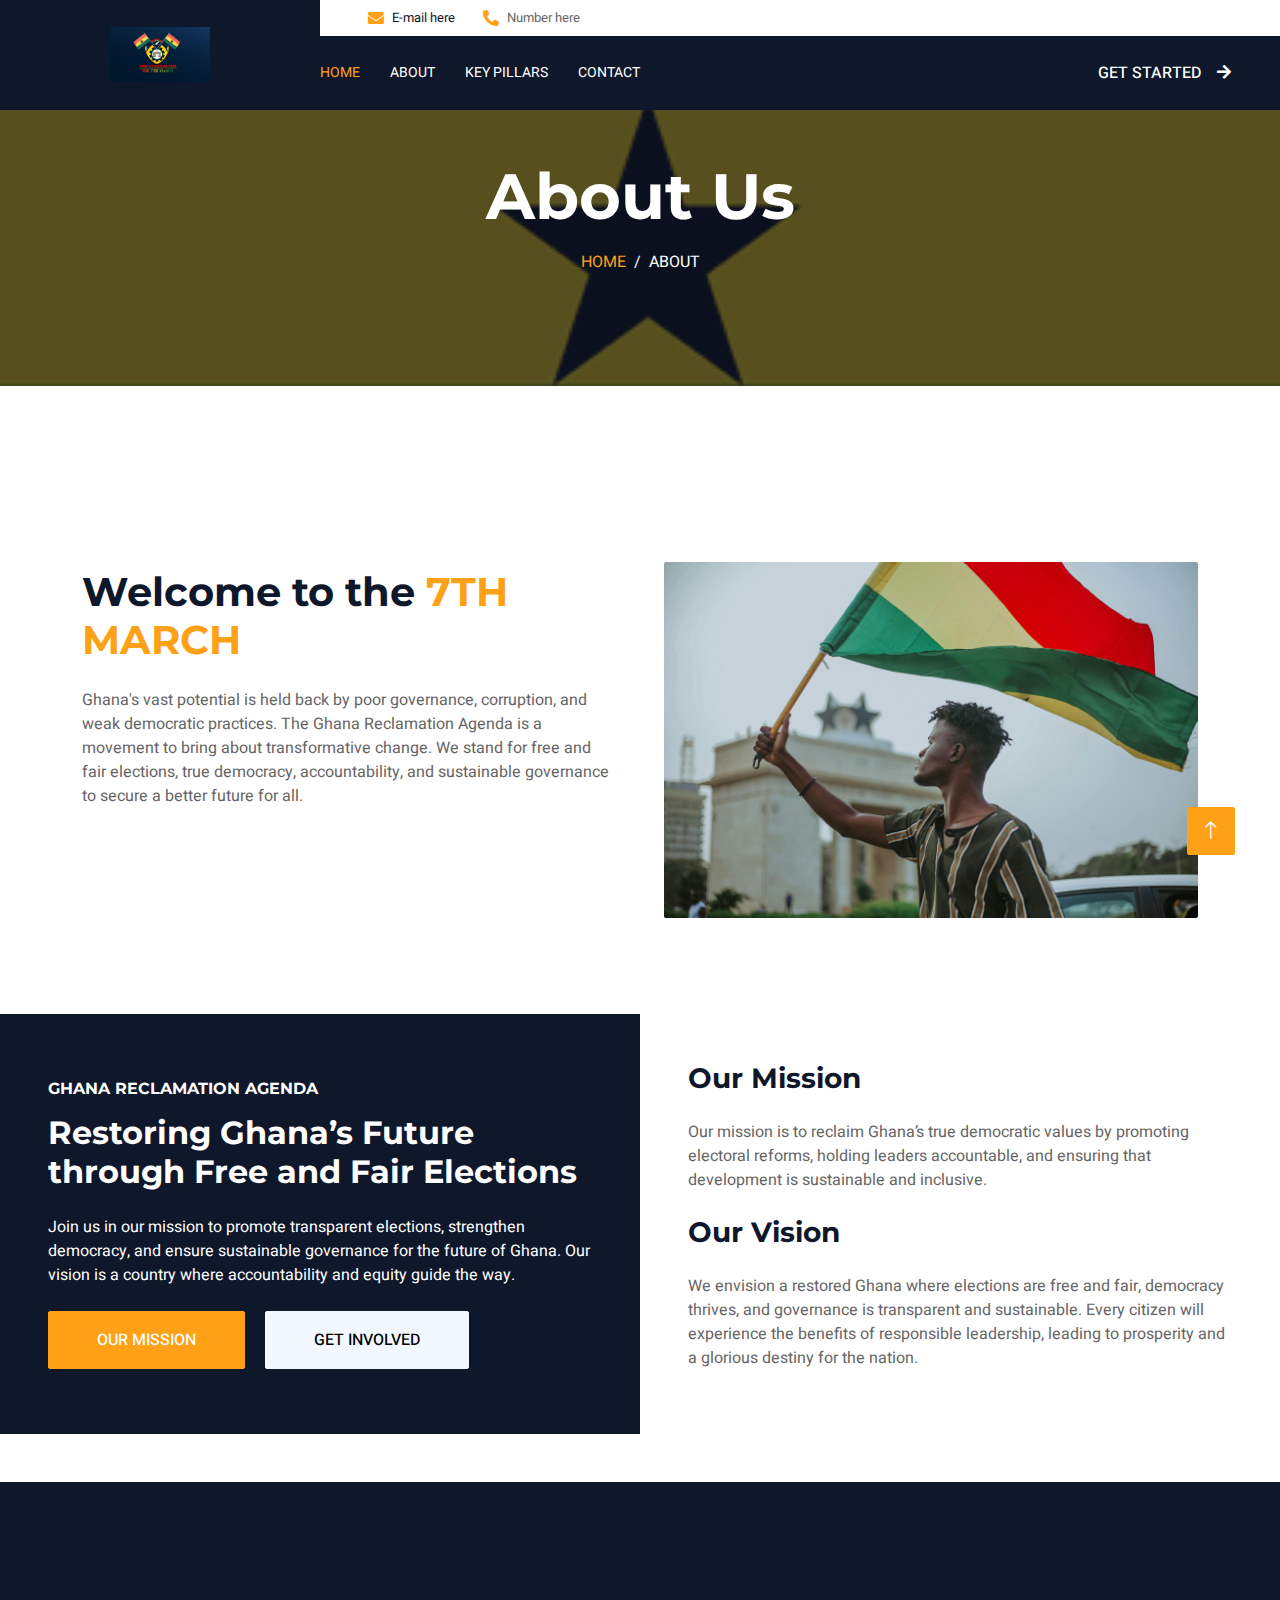
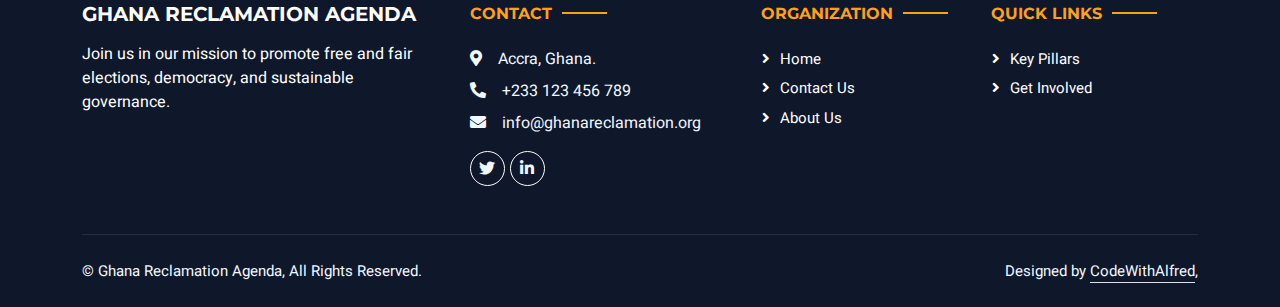
==== about.html @ 438776fb "feat: about us page" ====
<!DOCTYPE html>
<html lang="en">
  <head>
    <meta charset="utf-8" />
    <title>7th March</title>
    <meta content="width=device-width, initial-scale=1.0" name="viewport" />
    <meta content="" name="keywords" />
    <meta content="" name="description" />

    <!-- Favicon -->
    <link href="img/prime-code.png" rel="icon" />

    <!-- Google Web Fonts -->
    <link rel="preconnect" href="https://fonts.googleapis.com" />
    <link rel="preconnect" href="https://fonts.gstatic.com" crossorigin />
    <link
      href="https://fonts.googleapis.com/css2?family=Heebo:wght@400;500;600;700&family=Montserrat:wght@400;500;600;700&display=swap"
      rel="stylesheet"
    />

    <!-- Icon Font Stylesheet -->
    <link
      href="https://cdnjs.cloudflare.com/ajax/libs/font-awesome/5.10.0/css/all.min.css"
      rel="stylesheet"
    />
    <link
      href="https://cdn.jsdelivr.net/npm/bootstrap-icons@1.4.1/font/bootstrap-icons.css"
      rel="stylesheet"
    />

    <!-- Libraries Stylesheet -->
    <link href="lib/animate/animate.min.css" rel="stylesheet" />
    <link href="lib/owlcarousel/assets/owl.carousel.min.css" rel="stylesheet" />
    <link
      href="lib/tempusdominus/css/tempusdominus-bootstrap-4.min.css"
      rel="stylesheet"
    />

    <!-- Customized Bootstrap Stylesheet -->
    <link href="css/bootstrap.min.css" rel="stylesheet" />

    <!-- Template Stylesheet -->
    <link href="css/style.css" rel="stylesheet" />
  </head>

  <body>
    <div class="container-xxl bg-white p-0">
      <!-- Spinner Start -->
      <div
        id="spinner"
        class="show bg-white position-fixed translate-middle w-100 vh-100 top-50 start-50 d-flex align-items-center justify-content-center"
      >
        <div
          class="spinner-border text-primary"
          style="width: 3rem; height: 3rem"
          role="status"
        >
          <span class="sr-only">Loading...</span>
        </div>
      </div>
      <!-- Spinner End -->

      <!-- Header Start -->
      <header class="container-fluid bg-dark px-0">
        <div class="row gx-0">
          <div class="col-lg-3 bg-dark d-none d-lg-block">
            <a
              href="index.html"
              class="navbar-brand w-100 h-100 m-0 p-0 d-flex align-items-center justify-content-center"
            >
              <img src="img/logo.jpg" class="logo" alt="logo" />
            </a>
          </div>
          <div class="col-lg-9">
            <div class="row gx-0 bg-white d-none d-lg-flex">
              <div class="col-lg-9 px-5 text-start">
                <div class="h-100 d-inline-flex align-items-center py-2 me-4">
                  <i class="fa fa-envelope text-primary me-2"></i>
                  <a href="mailto:primecodegh.com" class="text-dark">
                    <p class="mb-0 p-header">E-mail here</p>
                  </a>
                </div>
                <div class="h-100 d-inline-flex align-items-center py-2">
                  <i class="fa fa-phone-alt text-primary me-2"></i>
                  <p class="mb-0 p-header">Number here</p>
                </div>
              </div>
            </div>
            <nav class="navbar navbar-expand-lg bg-dark navbar-dark p-3 p-lg-0">
              <a href="index.html" class="navbar-brand d-block d-lg-none">
                <img src="img/logo.jpg" class="logo" alt="logo" />
              </a>
              <button
                type="button"
                class="navbar-toggler"
                data-bs-toggle="collapse"
                data-bs-target="#navbarCollapse"
              >
                <span class="navbar-toggler-icon"></span>
              </button>
              <div
                class="collapse navbar-collapse justify-content-between"
                id="navbarCollapse"
              >
                <div class="navbar-nav mr-auto py-0">
                  <a href="index.html" class="nav-item nav-link active">Home</a>
                  <a href="about.html" class="nav-item nav-link">About</a>
                  <a href="service.html" class="nav-item nav-link"
                    >Key Pillars</a
                  >
                  <a href="contact.html" class="nav-item nav-link">Contact</a>
                </div>
                <a
                  href="contact.html"
                  class="btn btn-dark rounded-0 py-4 px-md-5 d-none d-lg-block"
                  >GET STARTED<i class="fa fa-arrow-right ms-3"></i
                ></a>
              </div>
            </nav>
          </div>
        </div>
      </header>
      <!-- Header End -->

      <!-- Page Header Start -->
      <div
        class="container-fluid page-header mb-5 p-0"
        style="background-image: url(img/Flag_Ghana.jpg)"
      >
        <div class="container-fluid page-header-inner py-5">
          <div class="container text-center pb-5">
            <h1 class="display-3 text-white mb-3 animated slideInDown">
              About Us
            </h1>
            <nav aria-label="breadcrumb">
              <ol class="breadcrumb justify-content-center text-uppercase">
                <li class="breadcrumb-item"><a href="#">Home</a></li>
                <li
                  class="breadcrumb-item text-white active"
                  aria-current="page"
                >
                  About
                </li>
              </ol>
            </nav>
          </div>
        </div>
      </div>
      <!-- Page Header End -->

      <!-- About Start -->
      <section class="container-xxl py-5">
        <div class="container">
          <div class="row g-5 align-items-center">
            <div class="col-lg-6">
              <h1 class="mb-4">
                Welcome to the
                <span class="text-primary text-uppercase">7th March</span>
              </h1>
              <div></div>
              <p class="mb-4">
                Ghana's vast potential is held back by poor governance,
                corruption, and weak democratic practices. The Ghana Reclamation
                Agenda is a movement to bring about transformative change. We
                stand for free and fair elections, true democracy,
                accountability, and sustainable governance to secure a better
                future for all.
              </p>
            </div>
            <div class="col-lg-6">
              <img
                class="img-fluid rounded"
                data-wow-delay="0.1s"
                src="img/person-flag.jpg"
                style="margin-top: 15%"
              />
            </div>
          </div>
        </div>
      </section>
      <!-- About End -->

      <!-- Video Start -->
      <section class="container-xxl py-5 px-0">
        <div class="row g-0">
          <div class="col-md-6 bg-dark d-flex align-items-center">
            <div class="p-5">
              <h6 class="text-start text-white text-uppercase mb-3">
                Ghana Reclamation Agenda
              </h6>
              <h2 class="text-white mb-4">
                Restoring Ghana’s Future through Free and Fair Elections
              </h2>
              <p class="text-white mb-4">
                Join us in our mission to promote transparent elections,
                strengthen democracy, and ensure sustainable governance for the
                future of Ghana. Our vision is a country where accountability
                and equity guide the way.
              </p>
              <a
                href="pillars.html"
                class="btn btn-primary py-md-3 px-md-5 me-3"
                >Our Mission</a
              >
              <a href="get-involved.html" class="btn btn-light py-md-3 px-md-5"
                >Get Involved</a
              >
            </div>
          </div>
          <div class="col-lg-6 p-5">
            <h3 class="mb-4">Our Mission</h3>
            <p class="mb-4">
              Our mission is to reclaim Ghana’s true democratic values by
              promoting electoral reforms, holding leaders accountable, and
              ensuring that development is sustainable and inclusive.
            </p>

            <h3 class="mb-4">Our Vision</h3>
            <p>
              We envision a restored Ghana where elections are free and fair,
              democracy thrives, and governance is transparent and sustainable.
              Every citizen will experience the benefits of responsible
              leadership, leading to prosperity and a glorious destiny for the
              nation.
            </p>
          </div>
        </div>
      </section>
      <!-- Video Start -->

      <!-- Footer Start -->
      <footer class="container-fluid bg-dark text-light footer">
        <div class="container pb-5">
          <div class="row g-5">
            <div class="col-md-6 col-lg-4">
              <div>
                <a href="index.html">
                  <h5 class="text-white text-uppercase mb-3">
                    Ghana Reclamation Agenda
                  </h5>
                </a>
                <p class="text-white mb-0">
                  Join us in our mission to promote free and fair elections,
                  democracy, and sustainable governance.
                </p>
              </div>
            </div>
            <div class="col-md-6 col-lg-3">
              <h6
                class="section-title text-start text-primary text-uppercase mb-4"
              >
                Contact
              </h6>
              <p class="mb-2">
                <i class="fa fa-map-marker-alt me-3"></i>Accra, Ghana.
              </p>
              <p class="mb-2">
                <i class="fa fa-phone-alt me-3"></i>+233 123 456 789
              </p>
              <p class="mb-2">
                <i class="fa fa-envelope me-3"></i>info@ghanareclamation.org
              </p>
              <div class="d-flex pt-2">
                <a
                  class="btn btn-outline-light btn-social"
                  href="#"
                  target="_blank"
                  ><i class="fab fa-twitter"></i
                ></a>
                <a
                  class="btn btn-outline-light btn-social"
                  href="#"
                  target="_blank"
                  ><i class="fab fa-linkedin-in"></i
                ></a>
              </div>
            </div>
            <div class="col-lg-5 col-md-12">
              <div class="row gy-5 g-4">
                <div class="col-md-6">
                  <h6
                    class="section-title text-start text-primary text-uppercase mb-4"
                  >
                    Organization
                  </h6>
                  <a class="btn btn-link" href="index.html">Home</a>
                  <a class="btn btn-link" href="contact.html">Contact Us</a>
                  <a class="btn btn-link" href="about.html">About Us</a>
                </div>
                <div class="col-md-6">
                  <h6
                    class="section-title text-start text-primary text-uppercase mb-4"
                  >
                    Quick Links
                  </h6>
                  <a class="btn btn-link" href="service.html">Key Pillars</a>
                  <a class="btn btn-link" href="contact.html">Get Involved</a>
                </div>
              </div>
            </div>
          </div>
        </div>
        <div class="container">
          <div class="copyright">
            <div class="row">
              <div class="col-md-6 text-center text-md-start mb-3 mb-md-0">
                &copy;
                <a href="#">Ghana Reclamation Agenda</a>, All Rights Reserved.
              </div>
              <div class="col-md-6 text-center text-md-end mb-3 mb-md-0">
                Designed by
                <a
                  class="border-bottom"
                  href="https://alfredasante.vercel.app/"
                  target="_blank"
                  rel="noopener noreferrer"
                  >CodeWithAlfred</a
                >,
              </div>
            </div>
          </div>
        </div>
      </footer>
      <!-- Footer End -->

      <!-- Back to Top -->
      <a href="#" class="btn btn-lg btn-primary btn-lg-square back-to-top"
        ><i class="bi bi-arrow-up"></i
      ></a>
    </div>

    <!-- JavaScript Libraries -->
    <script src="https://code.jquery.com/jquery-3.4.1.min.js"></script>
    <script src="https://cdn.jsdelivr.net/npm/bootstrap@5.0.0/dist/js/bootstrap.bundle.min.js"></script>
    <script src="lib/wow/wow.min.js"></script>
    <script src="lib/easing/easing.min.js"></script>
    <script src="lib/waypoints/waypoints.min.js"></script>
    <script src="lib/counterup/counterup.min.js"></script>
    <script src="lib/owlcarousel/owl.carousel.min.js"></script>
    <script src="lib/tempusdominus/js/moment.min.js"></script>
    <script src="lib/tempusdominus/js/moment-timezone.min.js"></script>
    <script src="lib/tempusdominus/js/tempusdominus-bootstrap-4.min.js"></script>

    <!-- Template Javascript -->
    <script src="js/main.js"></script>
  </body>
</html>
---- css/style.css ----
/********** Template CSS **********/
:root {
  --primary: #fea116;
  --light: #f1f8ff;
  --dark: #0f172b;
}

.fw-medium {
  font-weight: 500 !important;
}

.fw-semi-bold {
  font-weight: 600 !important;
}

.back-to-top {
  position: fixed;
  display: none;
  right: 45px;
  bottom: 45px;
  z-index: 99;
}

/*** Spinner ***/
#spinner {
  opacity: 0;
  visibility: hidden;
  transition: opacity 0.5s ease-out, visibility 0s linear 0.5s;
  z-index: 99999;
}

#spinner.show {
  transition: opacity 0.5s ease-out, visibility 0s linear 0s;
  visibility: visible;
  opacity: 1;
}

/*** Button ***/
.btn {
  font-weight: 500;
  text-transform: uppercase;
  transition: 0.5s;
}

.btn.btn-primary,
.btn.btn-secondary {
  color: #ffffff;
}

.btn-square {
  width: 38px;
  height: 38px;
}

.btn-sm-square {
  width: 32px;
  height: 32px;
}

.btn-lg-square {
  width: 48px;
  height: 48px;
}

.btn-square,
.btn-sm-square,
.btn-lg-square {
  padding: 0;
  display: flex;
  align-items: center;
  justify-content: center;
  font-weight: normal;
  border-radius: 2px;
}

/*** Navbar ***/
.navbar-dark .navbar-nav .nav-link {
  margin-right: 30px;
  padding: 20px 0;
  color: #ffffff;
  font-size: 14px;
  text-transform: uppercase;
  outline: none;
}

.navbar-dark .navbar-nav .nav-link:hover,
.navbar-dark .navbar-nav .nav-link.active {
  color: var(--primary);
}

@media (max-width: 991.98px) {
  .navbar-dark .navbar-nav .nav-link {
    margin-right: 0;
    padding: 10px 0;
  }
}

/*** Header ***/
.carousel-caption {
  top: 0;
  left: 0;
  right: 0;
  bottom: 0;
  background: rgba(15, 23, 43, 0.7);
  z-index: 1;
}

.carousel-control-prev,
.carousel-control-next {
  width: 10%;
}

.carousel-control-prev-icon,
.carousel-control-next-icon {
  width: 3rem;
  height: 3rem;
}

.p-header {
  font-size: 13px;
}

#header-carousel .carousel-item {
  position: relative;
  height: 83vh;
}

@media (max-width: 1000px) {
  #header-carousel .carousel-item {
    position: relative;
    height: 450px;
  }
}

@media (max-width: 768px) {
  #header-carousel .carousel-item {
    position: relative;
    min-height: 450px;
  }

  #header-carousel .carousel-item img {
    position: absolute;
    width: 100%;
    height: 100%;
    object-fit: cover;
  }
}

.page-header {
  background-position: center center;
  background-repeat: no-repeat;
  background-size: cover;
}

.page-header-inner {
  background: rgba(15, 23, 43, 0.7);
}

.breadcrumb-item + .breadcrumb-item::before {
  color: var(--light);
}

.booking {
  position: relative;
  margin-top: -100px !important;
  z-index: 1;
}

.logo {
  width: 100px;
}

@media (max-width: 768px) {
  .logo {
    width: 80px;
  }
}

/*** Section Title ***/
.section-title {
  position: relative;
  display: inline-block;
}

.section-title::before {
  position: absolute;
  content: "";
  width: 45px;
  height: 2px;
  top: 50%;
  left: -55px;
  margin-top: -1px;
  background: var(--primary);
}

.section-title::after {
  position: absolute;
  content: "";
  width: 45px;
  height: 2px;
  top: 50%;
  right: -55px;
  margin-top: -1px;
  background: var(--primary);
}

.section-title.text-start::before,
.section-title.text-end::after {
  display: none;
}

/*** Service ***/
.service-item {
  height: 320px;
  padding: 30px;
  display: flex;
  flex-direction: column;
  justify-content: center;
  text-align: center;
  background: #ffffff;
  box-shadow: 0 0 45px rgba(0, 0, 0, 0.08);
  transition: 0.5s;
}

.service-item .service-icon {
  margin: 0 auto 30px auto;
  width: 65px;
  height: 65px;
  transition: 0.5s;
}

.service-item i,
.service-item h5,
.service-item p {
  transition: 0.5s;
}

/*** Youtube Video ***/
.video {
  position: relative;
  height: 100%;
  min-height: 500px;
  background: linear-gradient(rgba(15, 23, 43, 0.1), rgba(15, 23, 43, 0.1)),
    url(../img/about-7.jpg);
  background-position: center center;
  background-repeat: no-repeat;
  background-size: cover;
}

.video .btn-play {
  position: absolute;
  z-index: 3;
  top: 50%;
  left: 50%;
  transform: translateX(-50%) translateY(-50%);
  box-sizing: content-box;
  display: block;
  width: 32px;
  height: 44px;
  border-radius: 50%;
  border: none;
  outline: none;
  padding: 18px 20px 18px 28px;
}

.video .btn-play:before {
  content: "";
  position: absolute;
  z-index: 0;
  left: 50%;
  top: 50%;
  transform: translateX(-50%) translateY(-50%);
  display: block;
  width: 100px;
  height: 100px;
  background: var(--primary);
  border-radius: 50%;
  animation: pulse-border 1500ms ease-out infinite;
}

.video .btn-play:after {
  content: "";
  position: absolute;
  z-index: 1;
  left: 50%;
  top: 50%;
  transform: translateX(-50%) translateY(-50%);
  display: block;
  width: 100px;
  height: 100px;
  background: var(--primary);
  border-radius: 50%;
  transition: all 200ms;
}

.video .btn-play img {
  position: relative;
  z-index: 3;
  max-width: 100%;
  width: auto;
  height: auto;
}

.video .btn-play span {
  display: block;
  position: relative;
  z-index: 3;
  width: 0;
  height: 0;
  border-left: 32px solid var(--dark);
  border-top: 22px solid transparent;
  border-bottom: 22px solid transparent;
}

@keyframes pulse-border {
  0% {
    transform: translateX(-50%) translateY(-50%) translateZ(0) scale(1);
    opacity: 1;
  }

  100% {
    transform: translateX(-50%) translateY(-50%) translateZ(0) scale(1.5);
    opacity: 0;
  }
}

#videoModal {
  z-index: 99999;
}

#videoModal .modal-dialog {
  position: relative;
  max-width: 800px;
  margin: 60px auto 0 auto;
}

#videoModal .modal-body {
  position: relative;
  padding: 0px;
}

#videoModal .close {
  position: absolute;
  width: 30px;
  height: 30px;
  right: 0px;
  top: -30px;
  z-index: 999;
  font-size: 30px;
  font-weight: normal;
  color: #ffffff;
  background: #000000;
  opacity: 1;
}

/*** Testimonial ***/
.testimonial {
  background: linear-gradient(rgba(15, 23, 43, 0.7), rgba(15, 23, 43, 0.7)),
    url(../img/carousel-2.jpg);
  background-position: center center;
  background-repeat: no-repeat;
  background-size: cover;
}

.testimonial-carousel {
  padding-left: 65px;
  padding-right: 65px;
}

.testimonial-carousel .testimonial-item {
  padding: 30px;
}

.testimonial-carousel .owl-nav {
  position: absolute;
  width: 100%;
  height: 40px;
  top: calc(50% - 20px);
  left: 0;
  display: flex;
  justify-content: space-between;
  z-index: 1;
}

.testimonial-carousel .owl-nav .owl-prev,
.testimonial-carousel .owl-nav .owl-next {
  position: relative;
  width: 40px;
  height: 40px;
  display: flex;
  align-items: center;
  justify-content: center;
  color: #ffffff;
  background: var(--primary);
  border-radius: 2px;
  font-size: 18px;
  transition: 0.5s;
}

.testimonial-carousel .owl-nav .owl-prev:hover,
.testimonial-carousel .owl-nav .owl-next:hover {
  color: var(--primary);
  background: #ffffff;
}

/*** Team ***/
.team-item,
.team-item .bg-primary,
.team-item .bg-primary i {
  transition: 0.5s;
}

.team-item:hover {
  border-color: var(--secondary) !important;
}

.team-item:hover .bg-primary {
  background: var(--secondary) !important;
}

.team-item:hover .bg-primary i {
  color: var(--secondary) !important;
}

/* newsletter */
#mce-success-response {
  color: green;
  border: 1px solid green;
  padding: 10px;
  border-radius: 5px;
  margin-top: 10px;
}
#mce-error-response {
  color: red;
  border: 1px solid green;
  padding: 10px;
  border-radius: 5px;
  margin-top: 10px;
}

/*** Footer ***/
.newsletter {
  position: relative;
  z-index: 1;
}

.footer {
  position: relative;
  padding-top: 120px;
}

.footer .btn.btn-social {
  margin-right: 5px;
  width: 35px;
  height: 35px;
  display: flex;
  align-items: center;
  justify-content: center;
  color: var(--light);
  border: 1px solid #ffffff;
  border-radius: 35px;
  transition: 0.3s;
}

.footer .btn.btn-social:hover {
  color: var(--primary);
}

.footer .btn.btn-link {
  display: block;
  margin-bottom: 5px;
  padding: 0;
  text-align: left;
  color: #ffffff;
  font-size: 15px;
  font-weight: normal;
  text-transform: capitalize;
  transition: 0.3s;
}

.footer .btn.btn-link::before {
  position: relative;
  content: "\f105";
  font-family: "Font Awesome 5 Free";
  font-weight: 900;
  margin-right: 10px;
}

.footer .btn.btn-link:hover {
  letter-spacing: 1px;
  box-shadow: none;
}

.footer .copyright {
  padding: 25px 0;
  font-size: 15px;
  border-top: 1px solid rgba(256, 256, 256, 0.1);
}

.footer .copyright a {
  color: var(--light);
}

.footer .footer-menu a {
  margin-right: 15px;
  padding-right: 15px;
  border-right: 1px solid rgba(255, 255, 255, 0.3);
}

.footer .footer-menu a:last-child {
  margin-right: 0;
  padding-right: 0;
  border-right: none;
}

.codex {
  display: none;
}
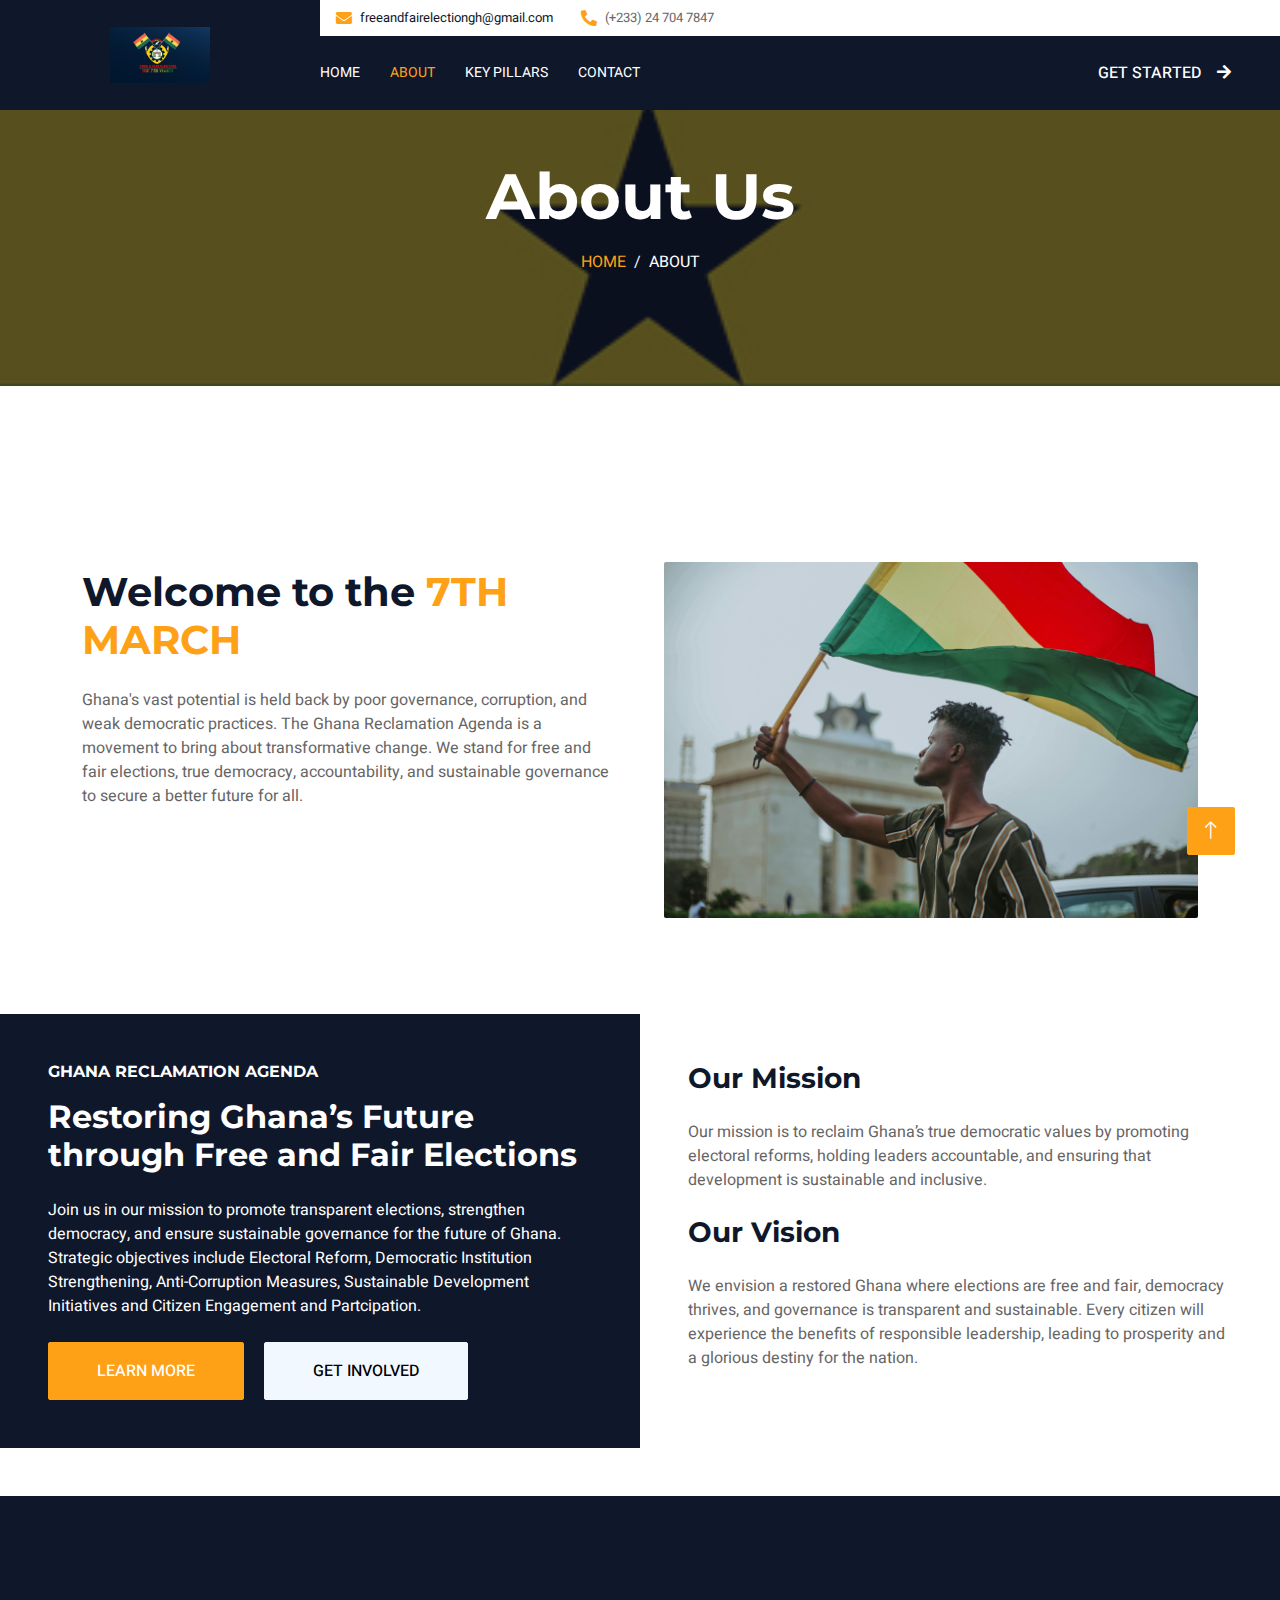
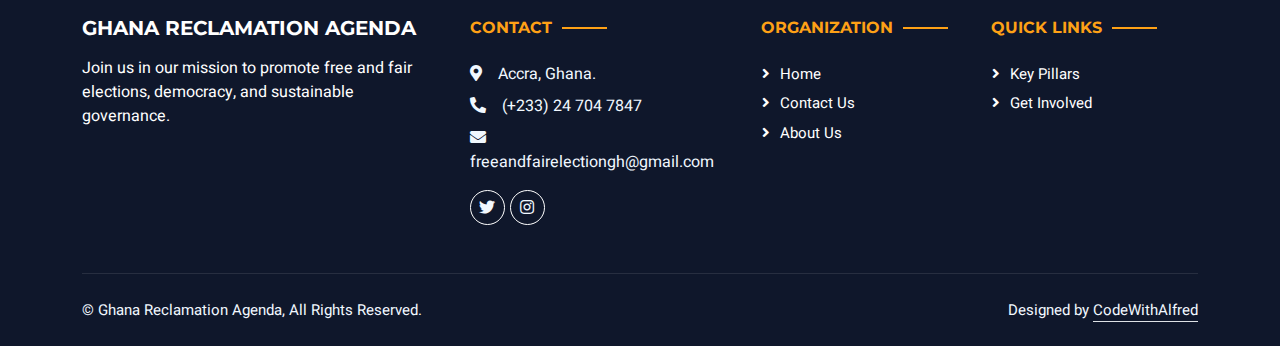
==== commit 4af372b9: "update: about us page" ====
--- a/about.html
+++ b/about.html
@@ -73,16 +73,16 @@
           </div>
           <div class="col-lg-9">
             <div class="row gx-0 bg-white d-none d-lg-flex">
-              <div class="col-lg-9 px-5 text-start">
+              <div class="col-lg-9 px-3 text-start">
                 <div class="h-100 d-inline-flex align-items-center py-2 me-4">
                   <i class="fa fa-envelope text-primary me-2"></i>
                   <a href="mailto:primecodegh.com" class="text-dark">
-                    <p class="mb-0 p-header">E-mail here</p>
+                    <p class="mb-0 p-header">freeandfairelectiongh@gmail.com</p>
                   </a>
                 </div>
                 <div class="h-100 d-inline-flex align-items-center py-2">
                   <i class="fa fa-phone-alt text-primary me-2"></i>
-                  <p class="mb-0 p-header">Number here</p>
+                  <p class="mb-0 p-header">(+233) 24 704 7847</p>
                 </div>
               </div>
             </div>
@@ -103,17 +103,19 @@
                 id="navbarCollapse"
               >
                 <div class="navbar-nav mr-auto py-0">
-                  <a href="index.html" class="nav-item nav-link active">Home</a>
-                  <a href="about.html" class="nav-item nav-link">About</a>
-                  <a href="service.html" class="nav-item nav-link"
+                  <a href="index.html" class="nav-item nav-link">Home</a>
+                  <a href="about.html" class="nav-item nav-link active"
+                    >About</a
+                  >
+                  <a href="pillars.html" class="nav-item nav-link"
                     >Key Pillars</a
                   >
                   <a href="contact.html" class="nav-item nav-link">Contact</a>
                 </div>
                 <a
-                  href="contact.html"
+                  href="about.html"
                   class="btn btn-dark rounded-0 py-4 px-md-5 d-none d-lg-block"
-                  >GET STARTED<i class="fa fa-arrow-right ms-3"></i
+                  >Get Started<i class="fa fa-arrow-right ms-3"></i
                 ></a>
               </div>
             </nav>
@@ -180,7 +182,7 @@
       </section>
       <!-- About End -->
 
-      <!-- Video Start -->
+      <!-- Agenda Start -->
       <section class="container-xxl py-5 px-0">
         <div class="row g-0">
           <div class="col-md-6 bg-dark d-flex align-items-center">
@@ -194,15 +196,15 @@
               <p class="text-white mb-4">
                 Join us in our mission to promote transparent elections,
                 strengthen democracy, and ensure sustainable governance for the
-                future of Ghana. Our vision is a country where accountability
-                and equity guide the way.
-              </p>
-              <a
-                href="pillars.html"
-                class="btn btn-primary py-md-3 px-md-5 me-3"
-                >Our Mission</a
-              >
-              <a href="get-involved.html" class="btn btn-light py-md-3 px-md-5"
+                future of Ghana. Strategic objectives include Electoral Reform,
+                Democratic Institution Strengthening, Anti-Corruption Measures,
+                Sustainable Development Initiatives and Citizen Engagement and
+                Partcipation.
+              </p>
+              <a href="about.html" class="btn btn-primary py-md-3 px-md-5 me-3"
+                >Learn More</a
+              >
+              <a href="contact.html" class="btn btn-light py-md-3 px-md-5"
                 >Get Involved</a
               >
             </div>
@@ -226,7 +228,7 @@
           </div>
         </div>
       </section>
-      <!-- Video Start -->
+      <!-- Agenda Start -->
 
       <!-- Footer Start -->
       <footer class="container-fluid bg-dark text-light footer">
@@ -255,10 +257,11 @@
                 <i class="fa fa-map-marker-alt me-3"></i>Accra, Ghana.
               </p>
               <p class="mb-2">
-                <i class="fa fa-phone-alt me-3"></i>+233 123 456 789
+                <i class="fa fa-phone-alt me-3"></i>(+233) 24 704 7847
               </p>
               <p class="mb-2">
-                <i class="fa fa-envelope me-3"></i>info@ghanareclamation.org
+                <i class="fa fa-envelope me-3"></i
+                >freeandfairelectiongh@gmail.com
               </p>
               <div class="d-flex pt-2">
                 <a
@@ -271,7 +274,7 @@
                   class="btn btn-outline-light btn-social"
                   href="#"
                   target="_blank"
-                  ><i class="fab fa-linkedin-in"></i
+                  ><i class="fab fa-instagram"></i
                 ></a>
               </div>
             </div>
@@ -293,7 +296,7 @@
                   >
                     Quick Links
                   </h6>
-                  <a class="btn btn-link" href="service.html">Key Pillars</a>
+                  <a class="btn btn-link" href="pillars.html">Key Pillars</a>
                   <a class="btn btn-link" href="contact.html">Get Involved</a>
                 </div>
               </div>
@@ -315,7 +318,7 @@
                   target="_blank"
                   rel="noopener noreferrer"
                   >CodeWithAlfred</a
-                >,
+                >
               </div>
             </div>
           </div>
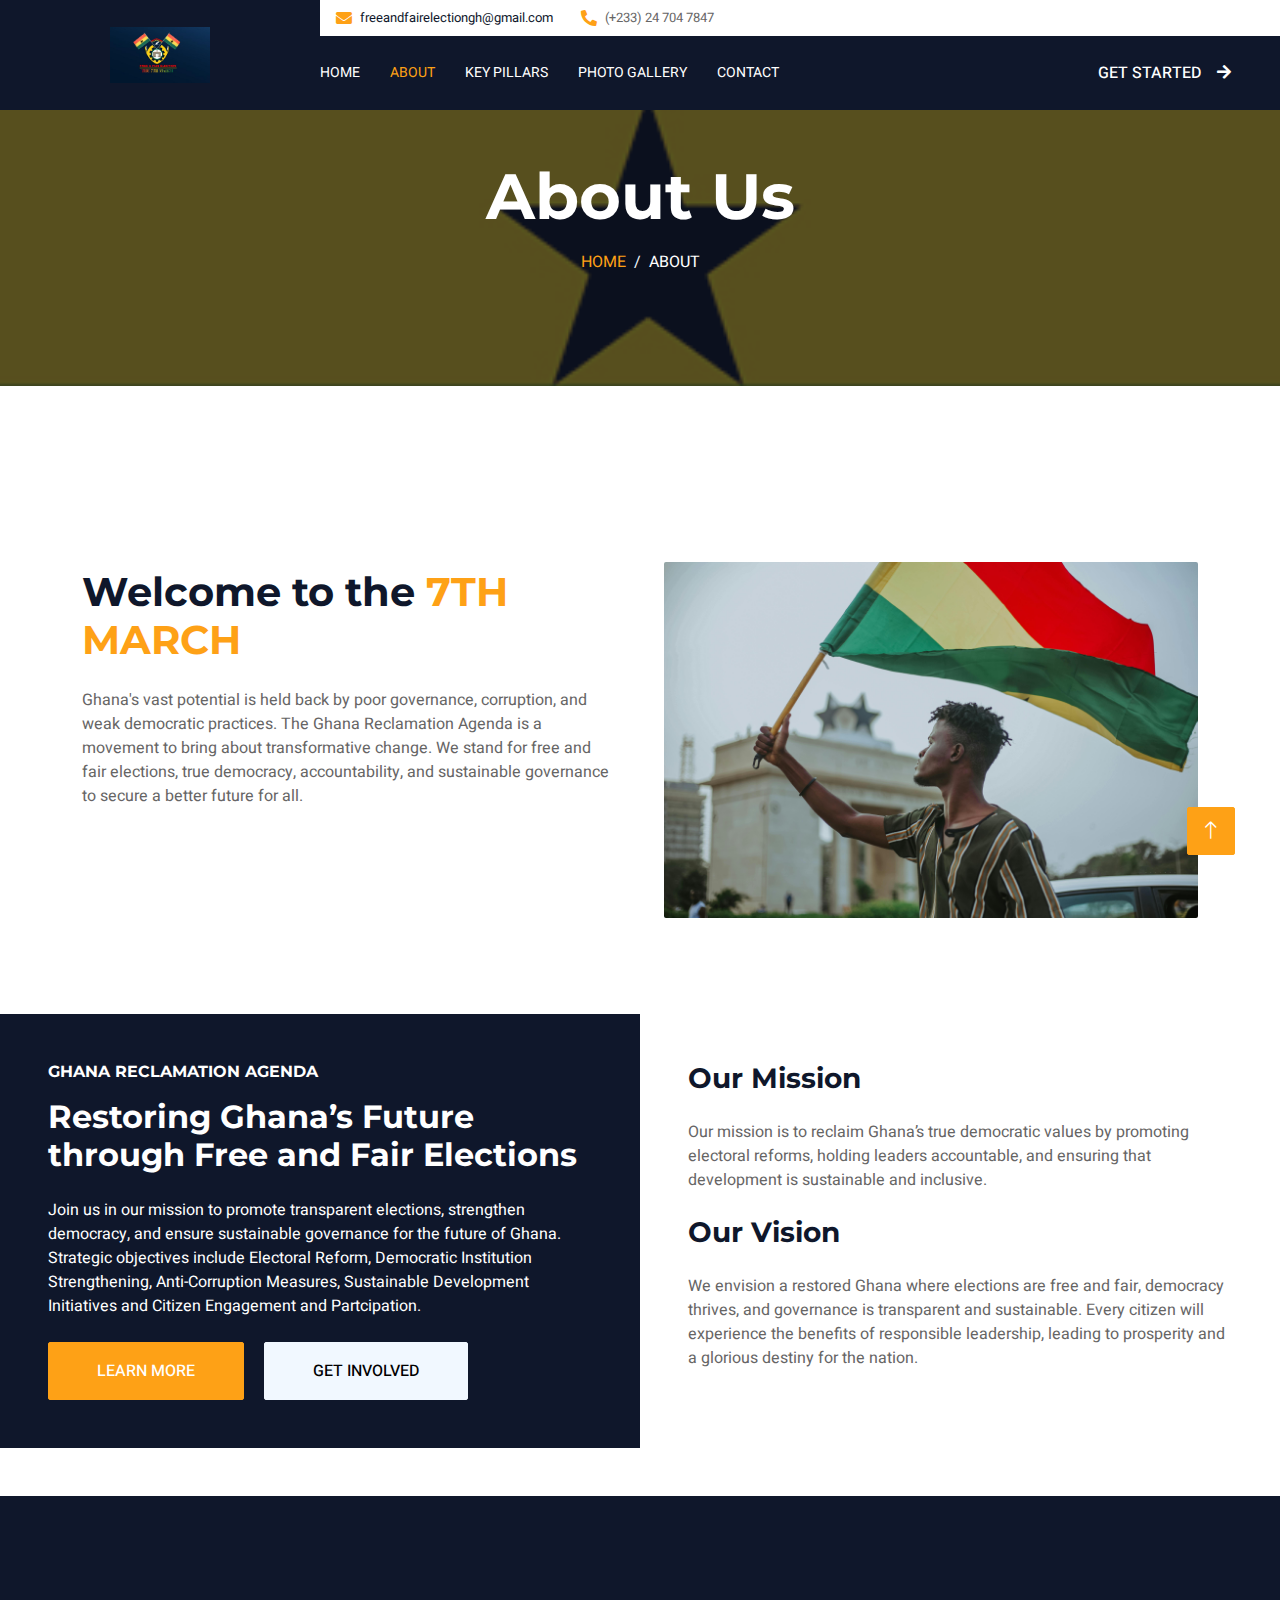
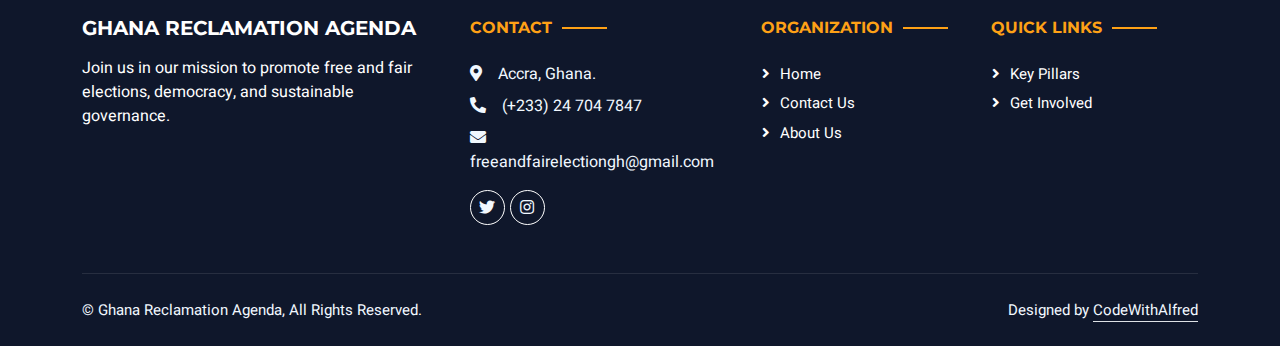
==== commit 0002af24: "update: photo gallery on all pages" ====
--- a/about.html
+++ b/about.html
@@ -109,6 +109,9 @@
                   >
                   <a href="pillars.html" class="nav-item nav-link"
                     >Key Pillars</a
+                  >
+                  <a href="gallery.html" class="nav-item nav-link"
+                    >Photo Gallery</a
                   >
                   <a href="contact.html" class="nav-item nav-link">Contact</a>
                 </div>
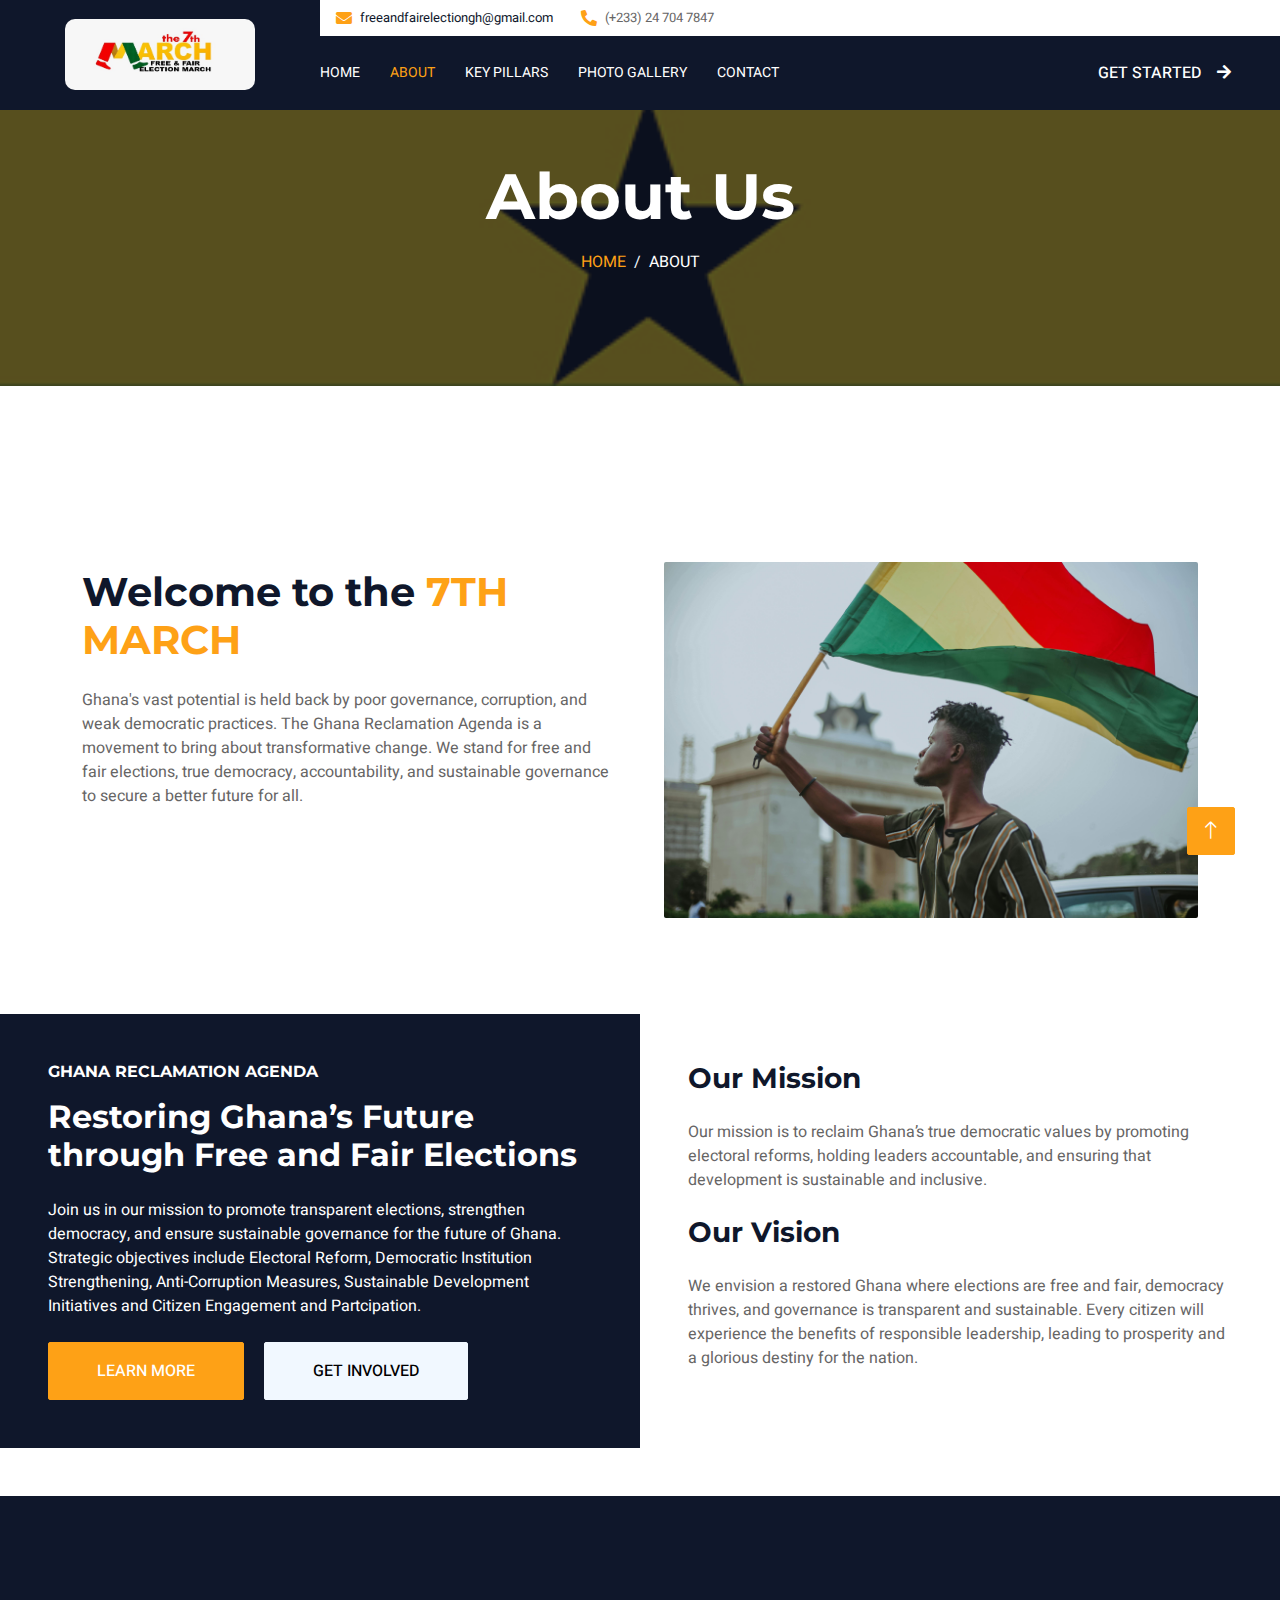
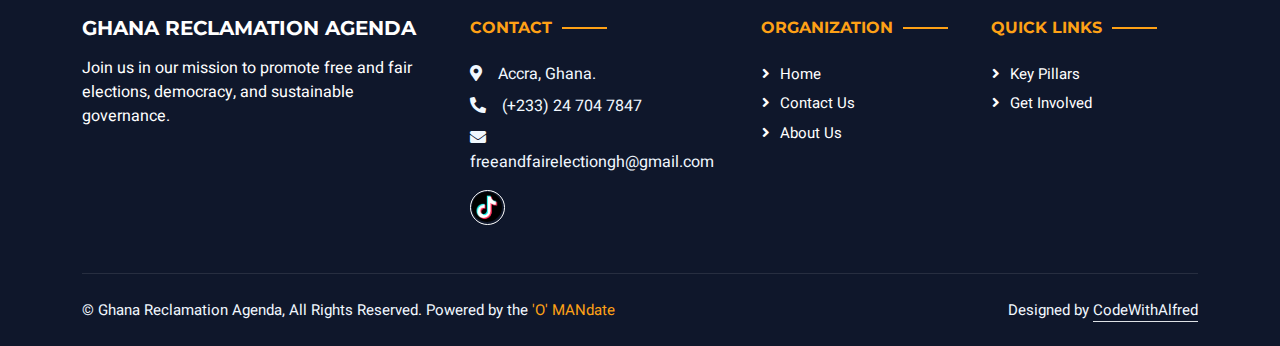
==== commit a7753406: "update: logo & navigation links" ====
--- a/about.html
+++ b/about.html
@@ -8,7 +8,7 @@
     <meta content="" name="description" />
 
     <!-- Favicon -->
-    <link href="img/prime-code.png" rel="icon" />
+    <link href="img/7thmarchlogo.jpg" rel="icon" />
 
     <!-- Google Web Fonts -->
     <link rel="preconnect" href="https://fonts.googleapis.com" />
@@ -68,7 +68,7 @@
               href="index.html"
               class="navbar-brand w-100 h-100 m-0 p-0 d-flex align-items-center justify-content-center"
             >
-              <img src="img/logo.jpg" class="logo" alt="logo" />
+              <img src="img/7thmarchlogo.jpg" class="logo" alt="logo" />
             </a>
           </div>
           <div class="col-lg-9">
@@ -88,7 +88,7 @@
             </div>
             <nav class="navbar navbar-expand-lg bg-dark navbar-dark p-3 p-lg-0">
               <a href="index.html" class="navbar-brand d-block d-lg-none">
-                <img src="img/logo.jpg" class="logo" alt="logo" />
+                <img src="img/7thmarchlogo.jpg" class="logo" alt="logo" />
               </a>
               <button
                 type="button"
@@ -134,9 +134,7 @@
       >
         <div class="container-fluid page-header-inner py-5">
           <div class="container text-center pb-5">
-            <h1 class="display-3 text-white mb-3 animated slideInDown">
-              About Us
-            </h1>
+            <h1 class="display-3 text-white mb-3">About Us</h1>
             <nav aria-label="breadcrumb">
               <ol class="breadcrumb justify-content-center text-uppercase">
                 <li class="breadcrumb-item"><a href="#">Home</a></li>
@@ -269,16 +267,13 @@
               <div class="d-flex pt-2">
                 <a
                   class="btn btn-outline-light btn-social"
-                  href="#"
+                  href="https://www.tiktok.com/@free.and.fair.ele?_t=8pu60emKqij&_r=1"
                   target="_blank"
-                  ><i class="fab fa-twitter"></i
-                ></a>
-                <a
-                  class="btn btn-outline-light btn-social"
-                  href="#"
-                  target="_blank"
-                  ><i class="fab fa-instagram"></i
-                ></a>
+                  ><img
+                    src="img/tiktok.png"
+                    alt="tiktok logo"
+                    class="social-icon"
+                /></a>
               </div>
             </div>
             <div class="col-lg-5 col-md-12">
@@ -312,6 +307,7 @@
               <div class="col-md-6 text-center text-md-start mb-3 mb-md-0">
                 &copy;
                 <a href="#">Ghana Reclamation Agenda</a>, All Rights Reserved.
+                Powered by the <span class="text-primary"> 'O' MANdate</span>
               </div>
               <div class="col-md-6 text-center text-md-end mb-3 mb-md-0">
                 Designed by
--- a/css/style.css
+++ b/css/style.css
@@ -167,13 +167,20 @@
 }
 
 .logo {
-  width: 100px;
+  width: 190px;
+  border-radius: 10px;
 }
 
 @media (max-width: 768px) {
   .logo {
-    width: 80px;
-  }
+    width: 110px;
+  }
+}
+
+.social-icon {
+  width: 30px;
+  height: 30px;
+  border-radius: 50%;
 }
 
 /*** Section Title ***/
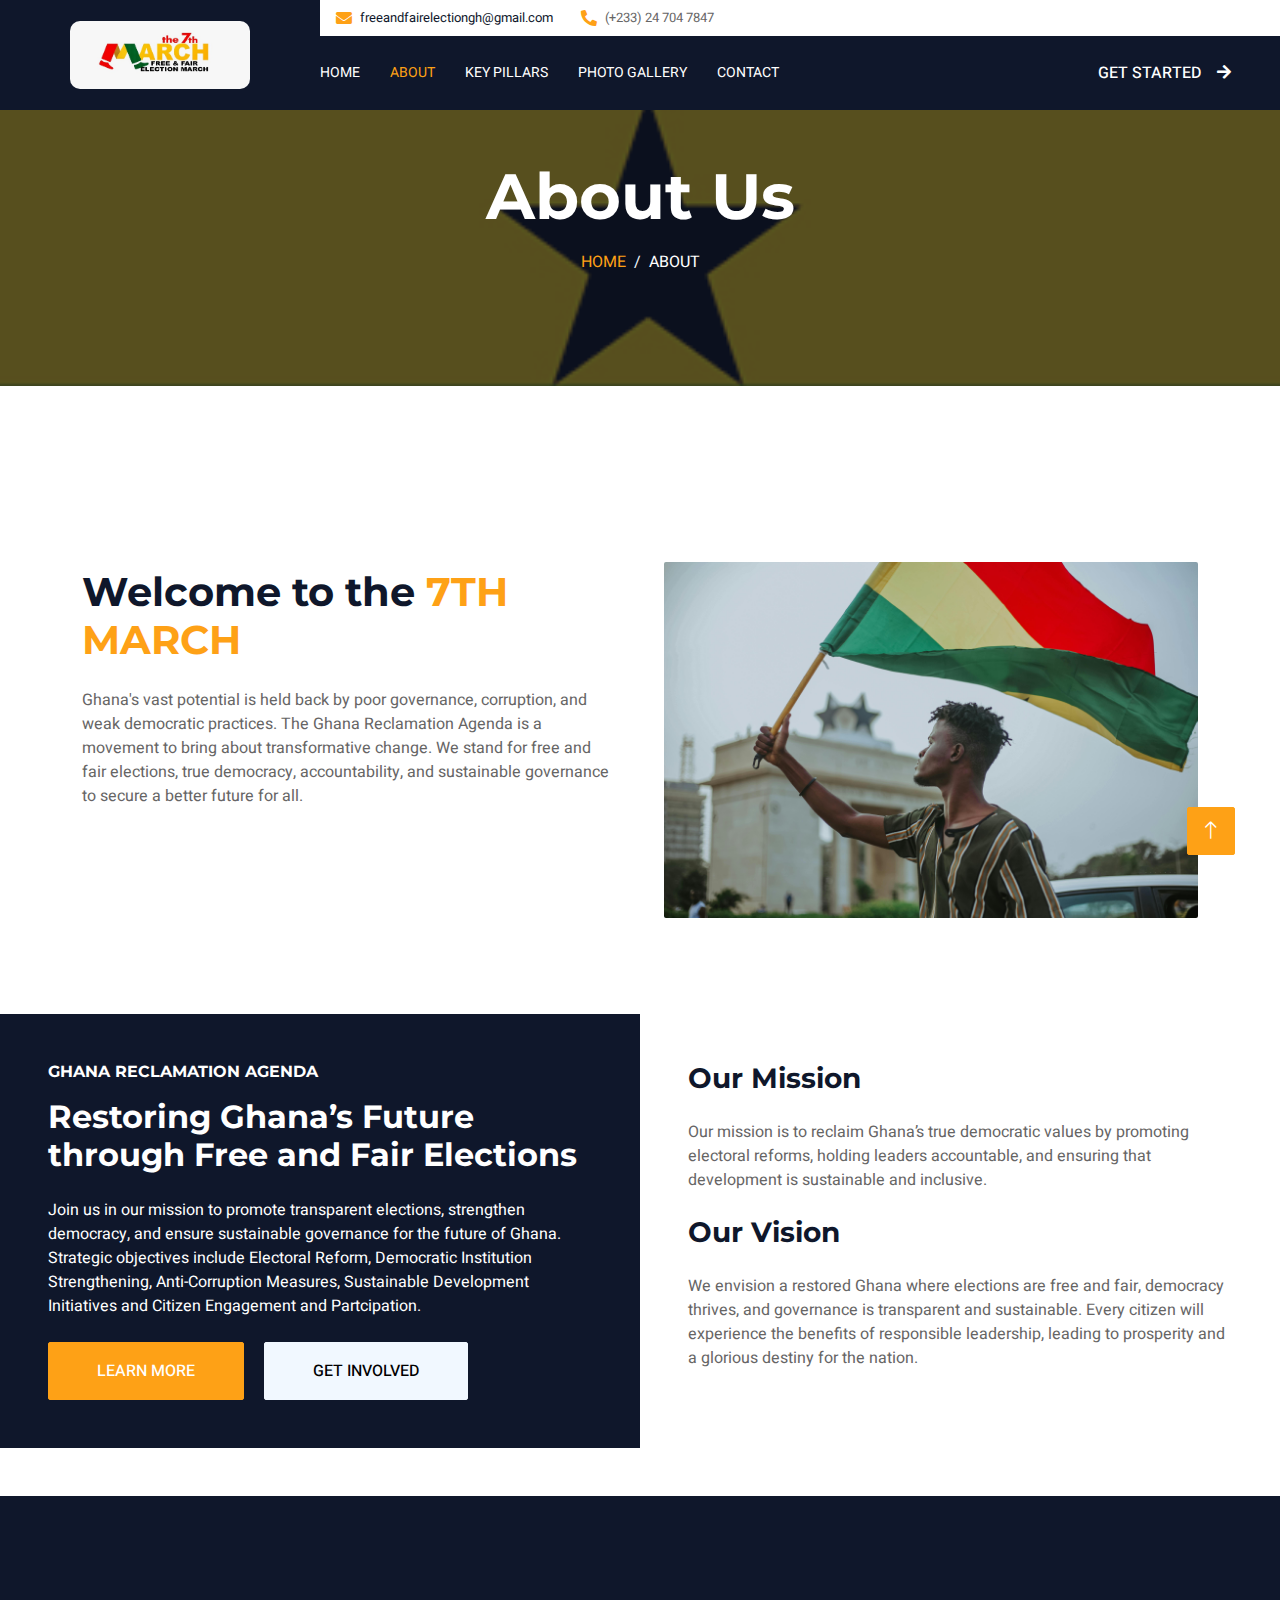
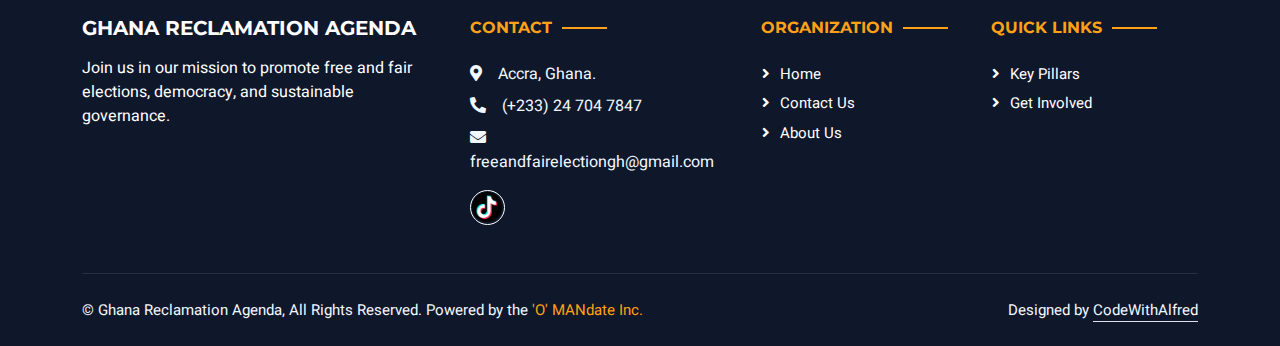
==== commit 5a829da0: "update: footer attribution" ====
--- a/about.html
+++ b/about.html
@@ -304,12 +304,13 @@
         <div class="container">
           <div class="copyright">
             <div class="row">
-              <div class="col-md-6 text-center text-md-start mb-3 mb-md-0">
+              <div class="col-md-7 text-center text-md-start mb-3 mb-md-0">
                 &copy;
                 <a href="#">Ghana Reclamation Agenda</a>, All Rights Reserved.
-                Powered by the <span class="text-primary"> 'O' MANdate</span>
-              </div>
-              <div class="col-md-6 text-center text-md-end mb-3 mb-md-0">
+                Powered by the
+                <span class="text-primary"> 'O' MANdate Inc.</span>
+              </div>
+              <div class="col-md-5 text-center text-md-end mb-3 mb-md-0">
                 Designed by
                 <a
                   class="border-bottom"
--- a/css/style.css
+++ b/css/style.css
@@ -167,7 +167,7 @@
 }
 
 .logo {
-  width: 190px;
+  width: 180px;
   border-radius: 10px;
 }
 
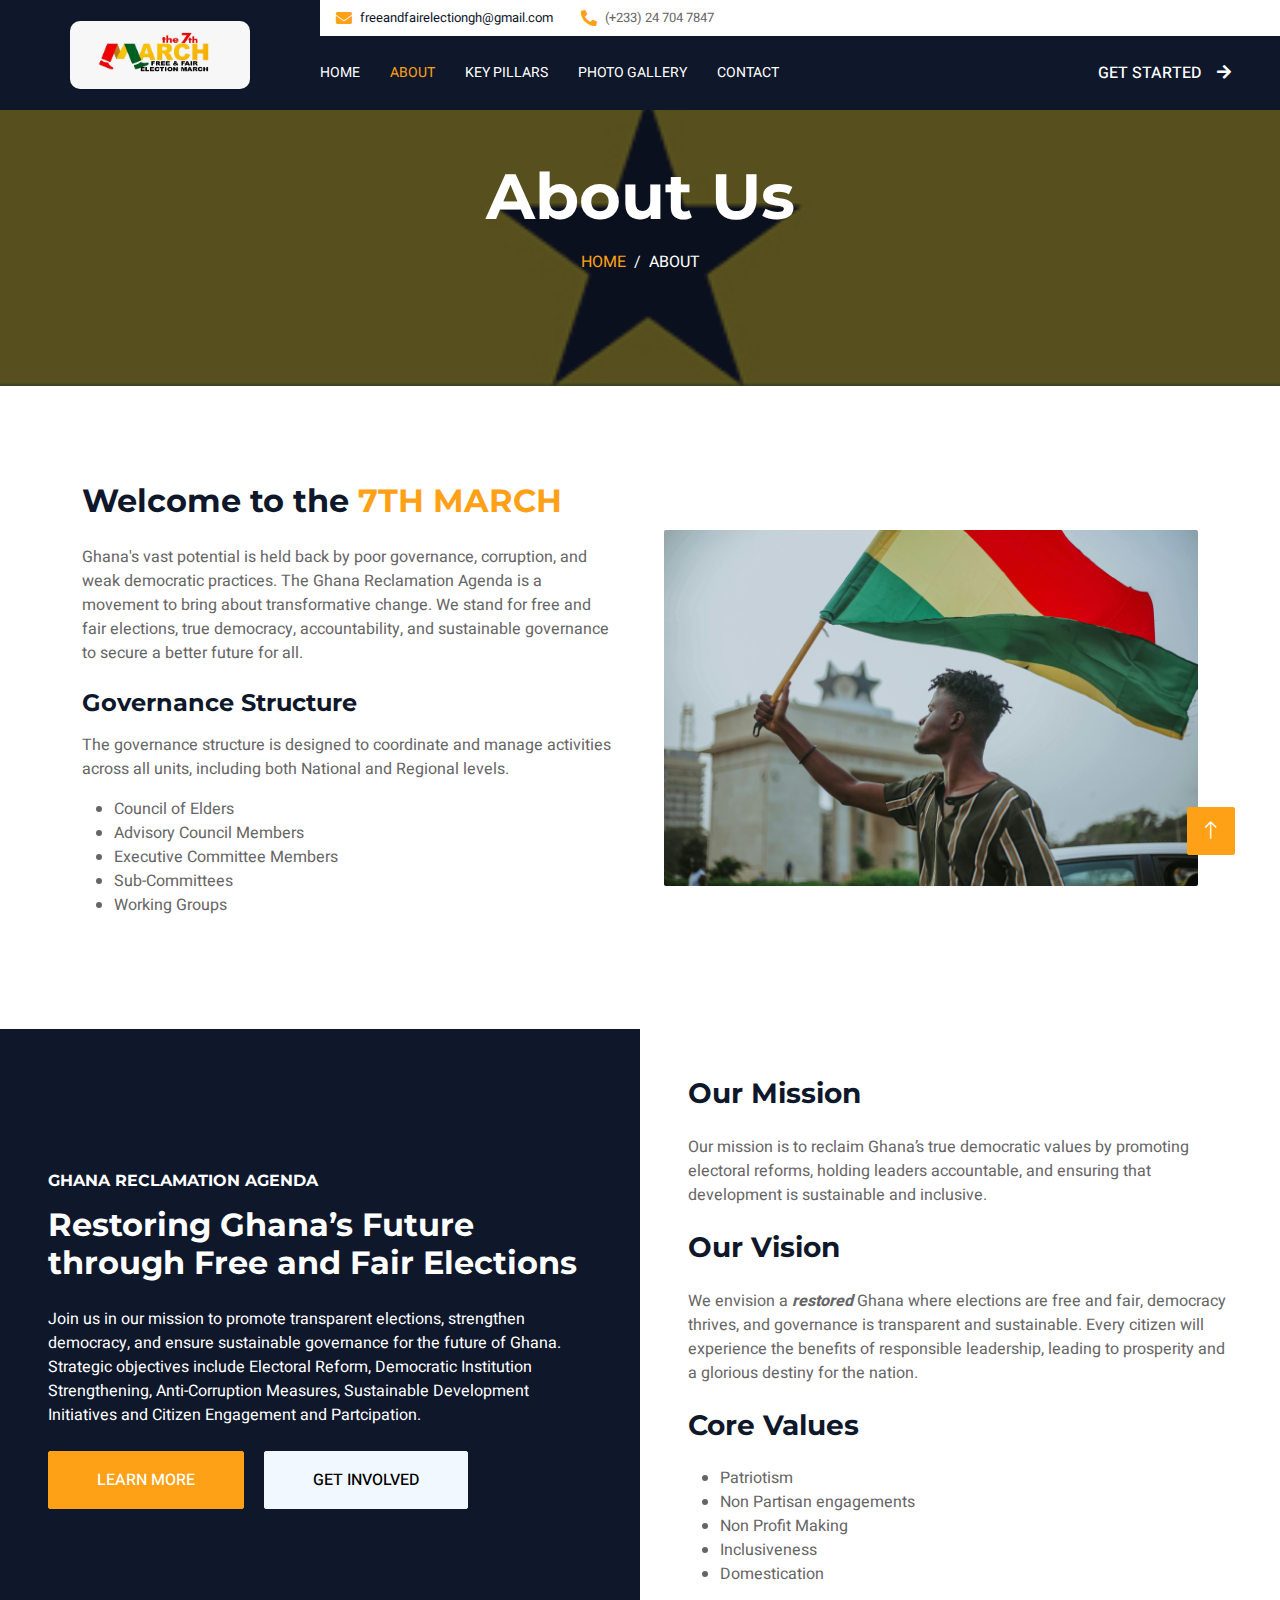
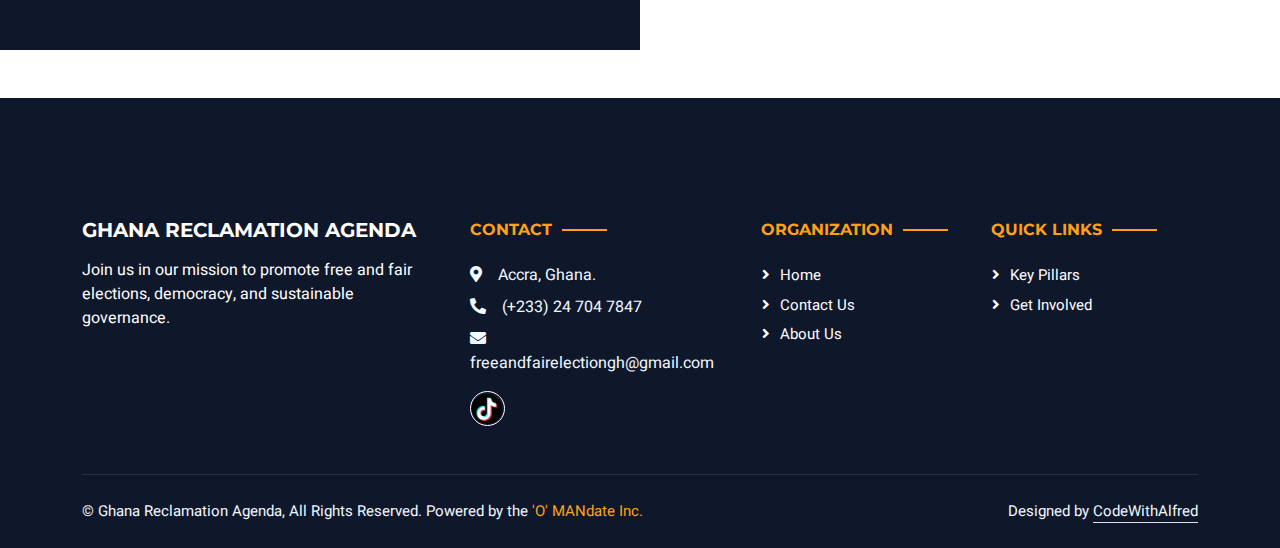
==== commit caa5ac13: "added government structure" ====
--- a/about.html
+++ b/about.html
@@ -156,11 +156,10 @@
         <div class="container">
           <div class="row g-5 align-items-center">
             <div class="col-lg-6">
-              <h1 class="mb-4">
+              <h2 class="mb-4">
                 Welcome to the
                 <span class="text-primary text-uppercase">7th March</span>
-              </h1>
-              <div></div>
+              </h2>
               <p class="mb-4">
                 Ghana's vast potential is held back by poor governance,
                 corruption, and weak democratic practices. The Ghana Reclamation
@@ -169,13 +168,27 @@
                 accountability, and sustainable governance to secure a better
                 future for all.
               </p>
+
+              <h4 class="mb-3">Governance Structure</h4>
+              <p class="mb-3">
+                The governance structure is designed to coordinate and manage
+                activities across all units, including both National and
+                Regional levels.
+              </p>
+
+              <ul>
+                <li>Council of Elders</li>
+                <li>Advisory Council Members</li>
+                <li>Executive Committee Members</li>
+                <li>Sub-Committees</li>
+                <li>Working Groups</li>
+              </ul>
             </div>
             <div class="col-lg-6">
               <img
                 class="img-fluid rounded"
-                data-wow-delay="0.1s"
                 src="img/person-flag.jpg"
-                style="margin-top: 15%"
+                alt="Ghana Flag"
               />
             </div>
           </div>
@@ -219,13 +232,22 @@
             </p>
 
             <h3 class="mb-4">Our Vision</h3>
-            <p>
-              We envision a restored Ghana where elections are free and fair,
-              democracy thrives, and governance is transparent and sustainable.
-              Every citizen will experience the benefits of responsible
-              leadership, leading to prosperity and a glorious destiny for the
-              nation.
+            <p class="mb-4">
+              We envision a <strong><i>restored</i></strong> Ghana where
+              elections are free and fair, democracy thrives, and governance is
+              transparent and sustainable. Every citizen will experience the
+              benefits of responsible leadership, leading to prosperity and a
+              glorious destiny for the nation.
             </p>
+
+            <h3 class="mb-4">Core Values</h3>
+            <ul>
+              <li>Patriotism</li>
+              <li>Non Partisan engagements</li>
+              <li>Non Profit Making</li>
+              <li>Inclusiveness</li>
+              <li>Domestication</li>
+            </ul>
           </div>
         </div>
       </section>
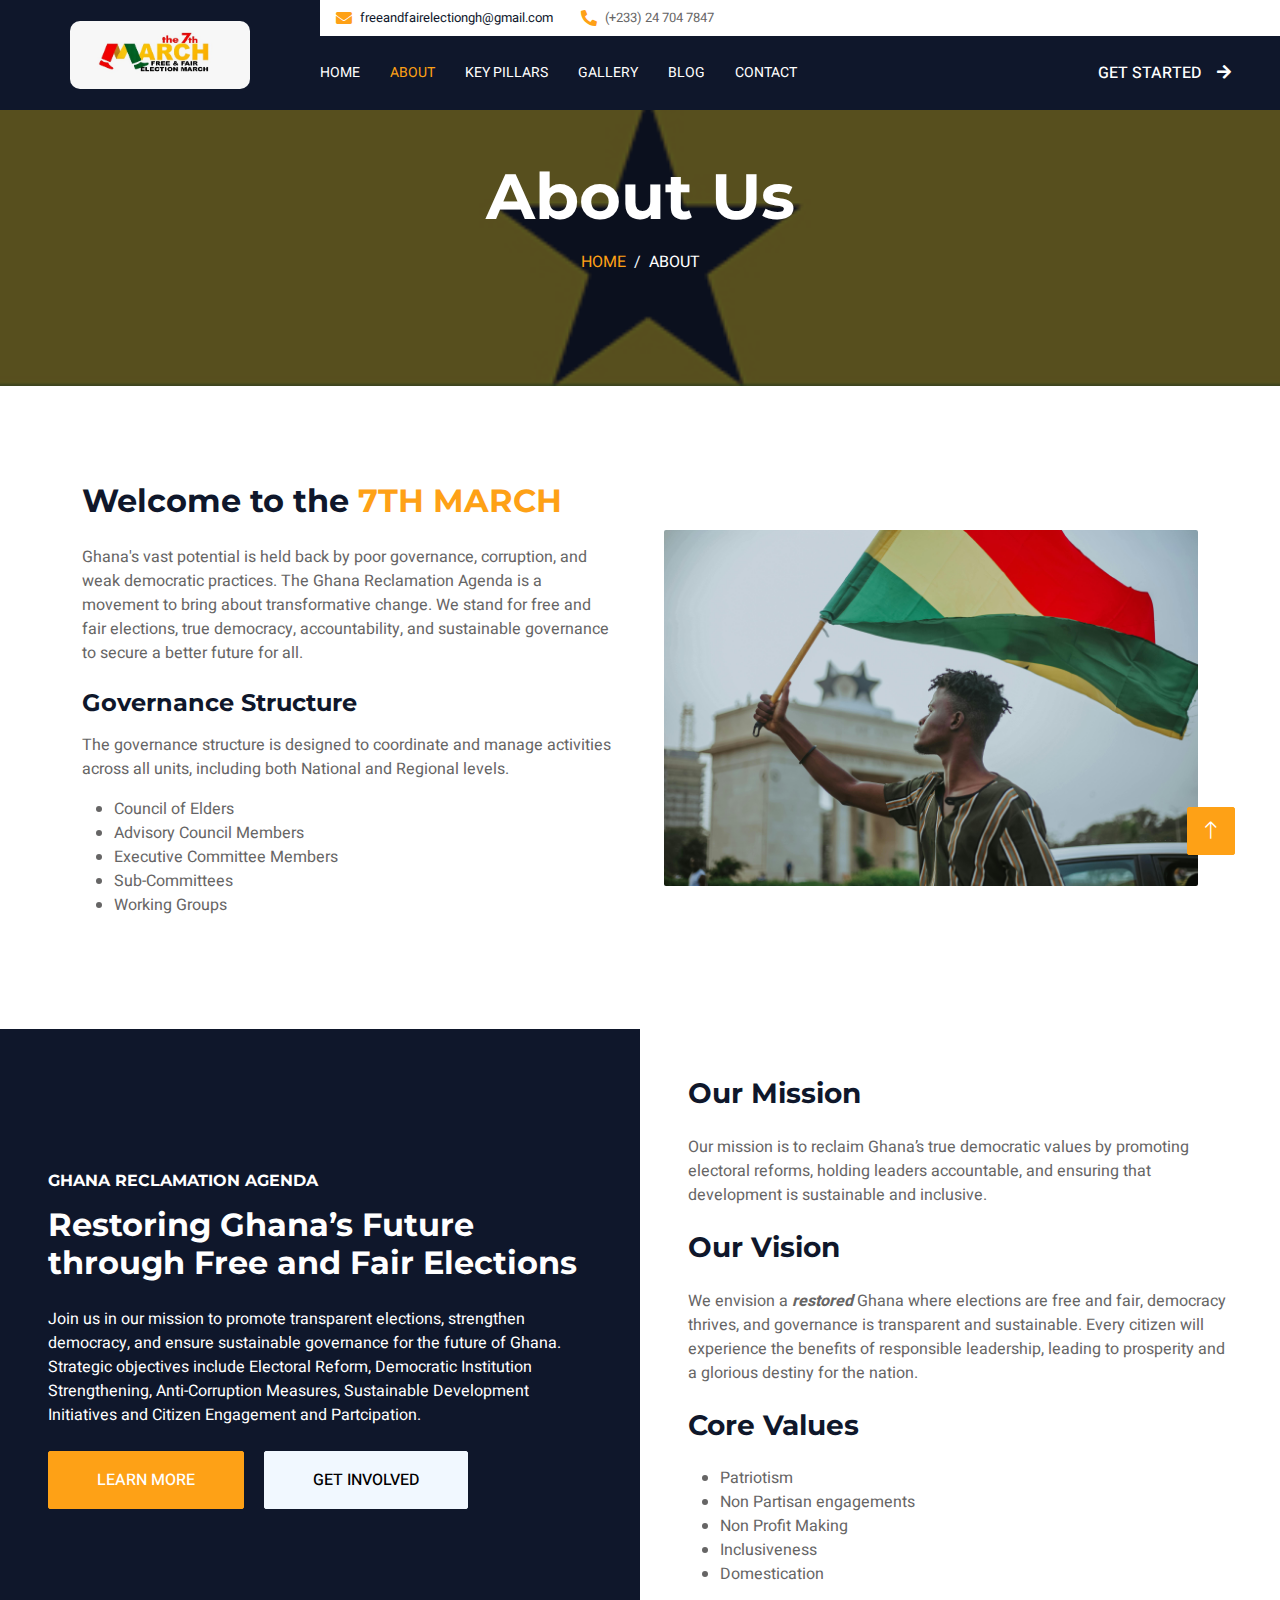
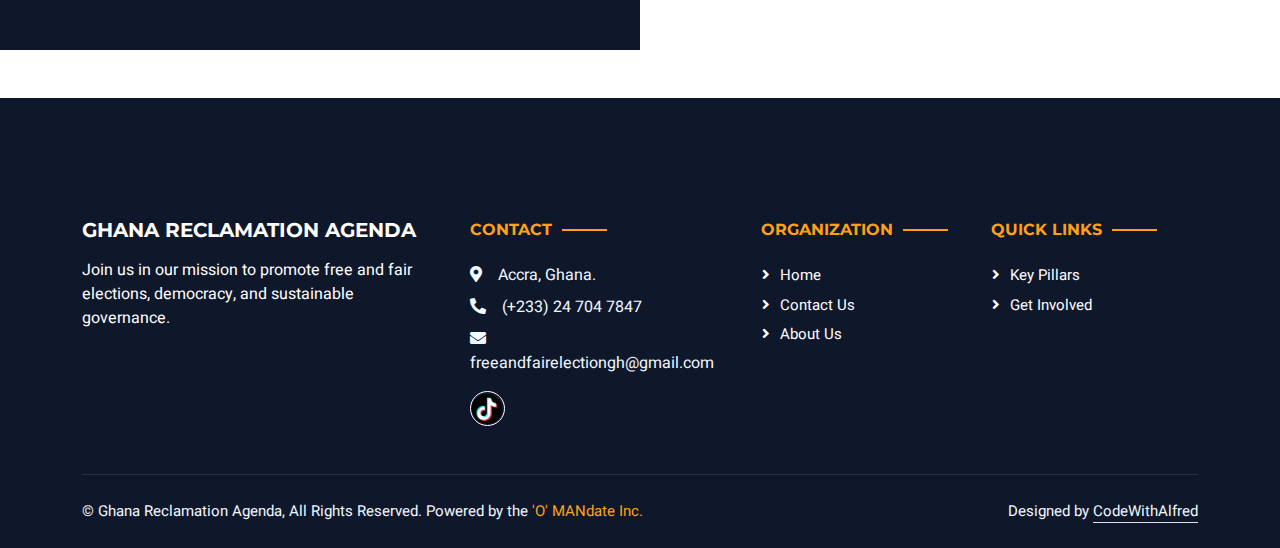
==== commit a1b1de80: "update: navigation links with blog" ====
--- a/about.html
+++ b/about.html
@@ -110,9 +110,8 @@
                   <a href="pillars.html" class="nav-item nav-link"
                     >Key Pillars</a
                   >
-                  <a href="gallery.html" class="nav-item nav-link"
-                    >Photo Gallery</a
-                  >
+                  <a href="gallery.html" class="nav-item nav-link">Gallery</a>
+                  <a href="blog.html" class="nav-item nav-link">Blog</a>
                   <a href="contact.html" class="nav-item nav-link">Contact</a>
                 </div>
                 <a
--- a/css/style.css
+++ b/css/style.css
@@ -523,3 +523,16 @@
 .codex {
   display: none;
 }
+
+#background-video {
+  position: absolute;
+  top: 0;
+  left: 0;
+  width: 100%;
+  height: 100%;
+  object-fit: cover;
+  /* z-index: -1; */
+}
+.carousel-inner {
+  position: relative;
+}
